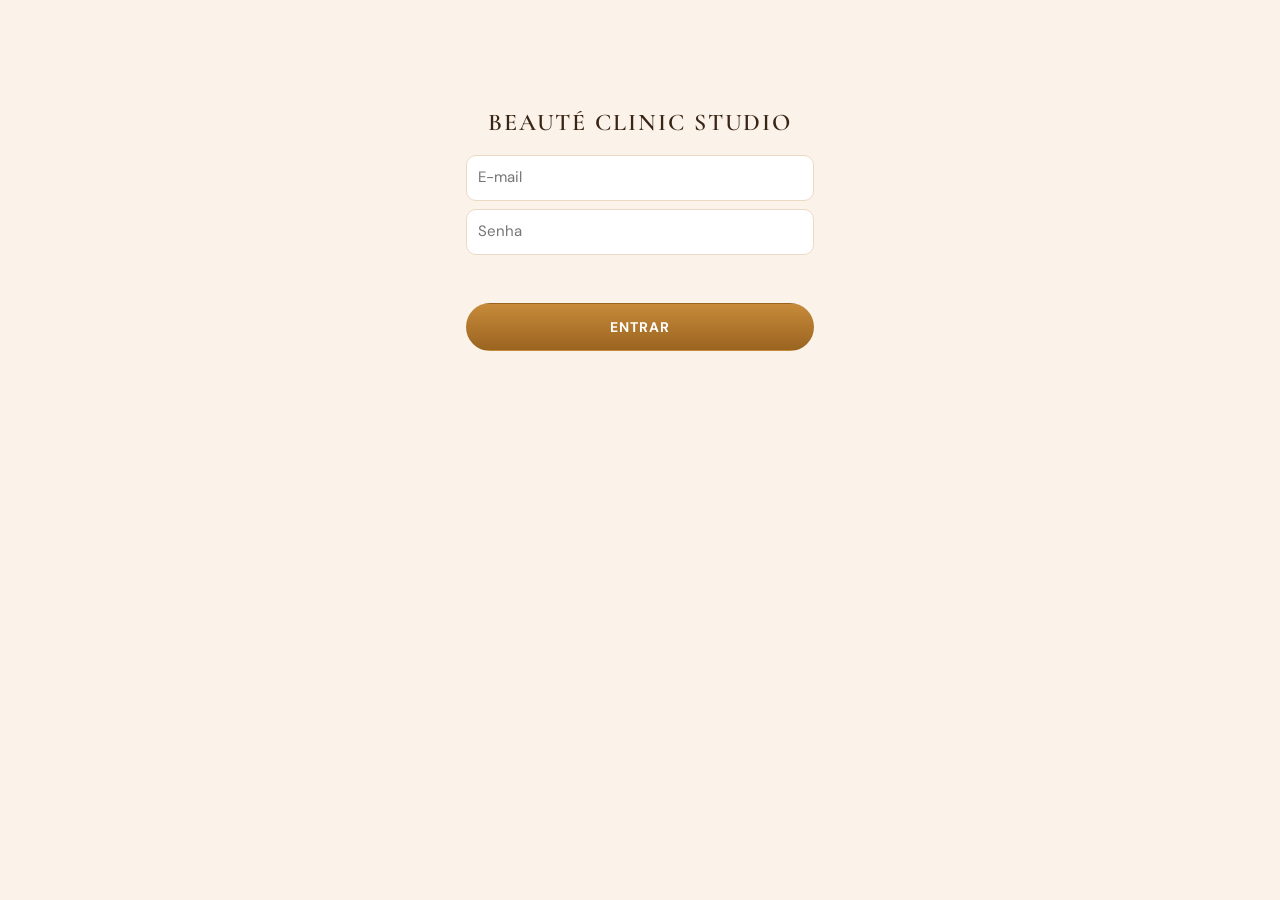
==== admin.html @ 740d7604 "Rename admin.hltm. to admin.html" ====
<!doctype html>
<html lang="pt-BR">
<head>
<meta charset="utf-8">
<meta name="viewport" content="width=device-width,initial-scale=1,viewport-fit=cover">
<meta name="robots" content="noindex">
<title>Painel — Beauté Clinic Studio</title>
<link href="https://fonts.googleapis.com/css2?family=Cormorant+Garamond:wght@500;600&family=DM+Sans:wght@400;500;700&display=swap" rel="stylesheet">
<style>
:root{--bg:#fbf3ea;--card:#fffaf4;--gold:#b87a2b;--gold2:#8f5a1a;--ink:#3a2414;--mut:#7a6a5c;--line:#ecd9c3}
*{box-sizing:border-box}
body{margin:0;background:var(--bg);color:var(--ink);font:15px/1.45 'DM Sans',system-ui,sans-serif;padding-bottom:40px}
.wrap{max-width:680px;margin:auto;padding:0 14px}
header{display:flex;justify-content:space-between;align-items:center;padding:calc(14px + env(safe-area-inset-top)) 14px 12px;border-bottom:1px solid var(--line);max-width:680px;margin:auto}
.brand{font:600 22px 'Cormorant Garamond',Georgia,serif;letter-spacing:.06em;text-transform:uppercase}
h1{font:600 32px 'Cormorant Garamond',Georgia,serif;margin:16px 0 4px}
.tag{color:var(--mut)}
.chips{display:flex;gap:8px;overflow-x:auto;padding:6px 0 12px}
.chip{flex:none;border:1px solid var(--line);background:#fff;color:var(--gold2);padding:8px 14px;border-radius:99px;font:inherit;font-weight:700;cursor:pointer}
.chip.on{background:linear-gradient(#c78a3a,#9a6420);color:#fff;border-color:transparent}
.lbl{margin:16px 0 6px;font-size:12px;font-weight:700;letter-spacing:.08em;text-transform:uppercase;color:var(--mut)}
.card{background:var(--card);border:1px solid var(--line);border-radius:14px;padding:12px;margin-bottom:10px}
.top{display:flex;justify-content:space-between;gap:8px;align-items:baseline}
.time{font:600 22px 'Cormorant Garamond',Georgia,serif}
.badge{font-size:11px;font-weight:700;letter-spacing:.06em;text-transform:uppercase;padding:3px 9px;border-radius:99px;background:#eee}
.s-pending{background:#fde9c9;color:#8a5200}.s-confirmed{background:#d9efd9;color:#1f6b2a}.s-completed{background:#dde8f7;color:#254a80}.s-cancelled,.s-no_show{background:#f6d9d6;color:#9a2a20}
.card h3{margin:2px 0;font-size:15px}
.card p{margin:2px 0;color:var(--mut);font-size:13px}
.acts{display:flex;gap:6px;flex-wrap:wrap;margin-top:8px}
.btn{border:1px solid var(--gold);background:transparent;color:var(--gold2);padding:7px 12px;border-radius:99px;font:inherit;font-weight:700;font-size:12px;cursor:pointer;text-decoration:none;display:inline-block}
.btn.fill{background:linear-gradient(#c78a3a,#9a6420);color:#fff;border-color:transparent}
.btn.red{color:#9a2a20;border-color:#d9a09a}
input{width:100%;border:1px solid var(--line);border-radius:10px;padding:12px;font:inherit;background:#fff;margin-bottom:10px;color:var(--ink)}
.login{max-width:380px;margin:12vh auto 0;padding:0 16px}
.err{color:#b3261e;font-size:13px;min-height:18px}
</style>
</head>
<body>
<div id="app"></div>
<script>
const CFG = {
  url: 'https://cjymokyremilztjhgjvy.supabase.co',
  key: 'sb_publishable_aZ_HFtjCQDa1gzYo07OndQ_aHAFgxaF'
};
const $ = s => document.querySelector(s);
const esc = s => String(s ?? '').replace(/[&<>"']/g, c => ({'&':'&amp;','<':'&lt;','>':'&gt;','"':'&quot;',"'":'&#39;'}[c]));
const brl = c => (c / 100).toLocaleString('pt-BR', {style:'currency', currency:'BRL', minimumFractionDigits: c % 100 ? 2 : 0});
const hm = t => new Date(t).toLocaleTimeString('pt-BR', {hour:'2-digit', minute:'2-digit'});
const LBL = {pending:'Pendente', confirmed:'Confirmado', completed:'Concluído', cancelled:'Cancelado', no_show:'Faltou'};
let T = null, ME = null, V = 'pend', DATA = [], CL = [], Q = '';
try { T = JSON.parse(localStorage.getItem('bcs_session')); } catch (e) {}

async function api(path, opt = {}) {
  const r = await fetch(CFG.url + path, {...opt, headers: {apikey: CFG.key, 'Content-Type': 'application/json', ...(T ? {Authorization: 'Bearer ' + T.access_token} : {}), ...(opt.headers || {})}});
  if (r.status === 401 && T) { logout(); throw new Error('Sessão expirada. Entre novamente.'); }
  const d = await r.json().catch(() => null);
  if (!r.ok) throw new Error((d && (d.message || d.msg || d.error_description)) || 'Erro de conexão');
  return d;
}
function logout() { T = null; ME = null; try { localStorage.removeItem('bcs_session'); } catch (e) {} loginView(); }

function loginView(msg) {
  $('#app').innerHTML = `<div class="login"><div class="brand" style="text-align:center;margin-bottom:18px">Beauté Clinic Studio</div>
    <input id="em" type="email" placeholder="E-mail" autocomplete="username">
    <input id="pw" type="password" placeholder="Senha" autocomplete="current-password" onkeydown="if(event.key==='Enter')login()">
    <div class="err" id="err">${esc(msg || '')}</div>
    <button class="btn fill" style="width:100%;padding:13px;font-size:14px" onclick="login()">Entrar</button></div>`;
}
async function login() {
  $('#err').textContent = '';
  try {
    const d = await api('/auth/v1/token?grant_type=password', {method: 'POST', body: JSON.stringify({email: $('#em').value.trim(), password: $('#pw').value})});
    T = {access_token: d.access_token, uid: d.user.id};
    try { localStorage.setItem('bcs_session', JSON.stringify(T)); } catch (e) {}
    await boot();
  } catch (e) { $('#err').textContent = /invalid/i.test(e.message) ? 'E-mail ou senha incorretos.' : e.message; T = null; }
}
async function boot() {
  try {
    const m = await api(`/rest/v1/studio_members?select=studio_id,display_name,studios(name)&user_id=eq.${T.uid}&active=eq.true`);
    if (!m.length) throw new Error('Este usuário não faz parte de nenhum studio.');
    ME = m[0];
    await load(); render();
  } catch (e) { if (T) { logout(); loginView(e.message); } }
}
async function load() {
  if (V === 'cli') { CL = await api('/rest/v1/clients?select=id,full_name,phone,email&order=full_name.asc'); return; }
  const t0 = new Date(); t0.setHours(0, 0, 0, 0);
  const d = n => new Date(t0.getTime() + n * 864e5).toISOString();
  const q = {pend: `&status=eq.pending&starts_at=gte.${d(0)}`, hoje: `&starts_at=gte.${d(0)}&starts_at=lt.${d(1)}`, prox: `&starts_at=gte.${d(0)}&starts_at=lt.${d(14)}`}[V];
  DATA = await api(`/rest/v1/appointments?select=id,studio_id,starts_at,ends_at,status,price_cents,client_note,clients(full_name,phone),services(name),professionals(name)${q}&order=starts_at.asc`);
}
async function go(v) { V = v; try { await load(); } catch (e) { alert(e.message); } render(); }
async function setSt(id, st) {
  if (st === 'cancelled' && !confirm('Cancelar este agendamento?')) return;
  const a = DATA.find(x => x.id === id);
  try {
    await api('/rest/v1/appointments?id=eq.' + id, {method: 'PATCH', headers: {Prefer: 'return=minimal'}, body: JSON.stringify({status: st})});
    if (st === 'completed') await api('/rest/v1/financial_entries', {method: 'POST', headers: {Prefer: 'return=minimal'}, body: JSON.stringify({studio_id: a.studio_id, appointment_id: id, description: ((a.services || {}).name || 'Atendimento') + ' — ' + ((a.clients || {}).full_name || ''), amount_cents: a.price_cents, direction: 'income', paid_at: new Date().toISOString()})});
    await load(); render();
  } catch (e) { alert(e.message); }
}
const waLink = p => { const d = String(p || '').replace(/\D/g, ''); return d ? 'https://wa.me/' + (d.length <= 11 ? '55' + d : d) : ''; };

function card(a) {
  const c = a.clients || {}, w = waLink(c.phone);
  const acts = {pending: [['confirmed','Confirmar','fill'], ['cancelled','Cancelar','red']], confirmed: [['completed','Concluir','fill'], ['no_show','Faltou',''], ['cancelled','Cancelar','red']]}[a.status] || [];
  return `<div class="card"><div class="top"><span class="time">${hm(a.starts_at)} – ${hm(a.ends_at)}</span><span class="badge s-${a.status}">${LBL[a.status]}</span></div>
    <h3>${esc((a.services || {}).name)}</h3>
    <p><b>${esc(c.full_name)}</b> · ${esc(c.phone)}</p>
    <p>${esc((a.professionals || {}).name || 'Sem profissional')} · ${brl(a.price_cents)}</p>
    ${a.client_note ? `<p>Obs.: ${esc(a.client_note)}</p>` : ''}
    <div class="acts">${acts.map(x => `<button class="btn ${x[2]}" onclick="setSt('${a.id}','${x[0]}')">${x[1]}</button>`).join('')}${w ? `<a class="btn" href="${w}" target="_blank" rel="noopener">WhatsApp</a>` : ''}</div></div>`;
}
function agenda() {
  if (!DATA.length) return '<p class="tag">Nenhum agendamento aqui.</p>';
  let last = '', h = '';
  for (const a of DATA) {
    const day = new Date(a.starts_at).toLocaleDateString('pt-BR', {weekday:'long', day:'2-digit', month:'long'});
    if (day !== last) { h += `<div class="lbl">${esc(day)}</div>`; last = day; }
    h += card(a);
  }
  return h;
}
function clients() {
  const q = Q.toLowerCase(), list = CL.filter(c => (c.full_name + ' ' + (c.phone || '')).toLowerCase().includes(q));
  return `<input placeholder="Buscar cliente" value="${esc(Q)}" oninput="Q=this.value;renderList()"><div id="cl">${clList(list)}</div>`;
}
const clList = list => list.length ? list.map(c => { const w = waLink(c.phone); return `<div class="card"><div class="top"><h3>${esc(c.full_name)}</h3>${w ? `<a class="btn" href="${w}" target="_blank" rel="noopener">WhatsApp</a>` : ''}</div><p>${esc(c.phone || '')} ${esc(c.email || '')}</p></div>`; }).join('') : '<p class="tag">Nenhuma cliente encontrada.</p>';
function renderList() { const q = Q.toLowerCase(); $('#cl').innerHTML = clList(CL.filter(c => (c.full_name + ' ' + (c.phone || '')).toLowerCase().includes(q))); }

function render() {
  const tabs = [['pend','Pendentes'], ['hoje','Hoje'], ['prox','Próximos 14 dias'], ['cli','Clientes']];
  $('#app').innerHTML = `<header><div class="brand">${esc((ME.studios || {}).name || 'Studio')}</div><button class="btn" onclick="logout()">Sair</button></header>
    <div class="wrap"><h1>Olá, ${esc(ME.display_name)}</h1>
    <div class="chips">${tabs.map(t => `<button class="chip ${V === t[0] ? 'on' : ''}" onclick="go('${t[0]}')">${t[1]}</button>`).join('')}</div>
    ${V === 'cli' ? clients() : agenda()}</div>`;
}
if (T) boot(); else loginView();
</script>
</body>
</html>

<!doctype html>
<html lang="pt-BR">
<head>
<meta charset="utf-8">
<meta name="viewport" content="width=device-width,initial-scale=1,viewport-fit=cover">
<title>Beauté Clinic Studio</title>
<link href="https://fonts.googleapis.com/css2?family=Cormorant+Garamond:wght@500;600&family=DM+Sans:wght@400;500;700&display=swap" rel="stylesheet">
<style>
:root{--bg:#fbf3ea;--card:#fffaf4;--gold:#b87a2b;--gold2:#8f5a1a;--ink:#3a2414;--mut:#7a6a5c;--line:#ecd9c3;--rose:#d9776f}
*{box-sizing:border-box}
body{margin:0;background:var(--bg);color:var(--ink);font:15px/1.45 'DM Sans',system-ui,sans-serif;padding-bottom:calc(92px + env(safe-area-inset-bottom))}
.wrap{max-width:560px;margin:auto;padding:0 14px}
header{text-align:center;padding:calc(18px + env(safe-area-inset-top)) 0 10px;border-bottom:1px solid var(--line)}
.brand{font:600 24px 'Cormorant Garamond',Georgia,serif;letter-spacing:.08em;text-transform:uppercase}
h1{font:600 38px 'Cormorant Garamond',Georgia,serif;text-align:center;margin:18px 0 4px}
.tag{text-align:center;color:var(--mut);margin:0 0 14px}
.chips{display:flex;gap:8px;overflow-x:auto;padding:4px 0 10px}
.chip{flex:none;border:1px solid var(--line);background:#fff;color:var(--gold2);padding:8px 16px;border-radius:99px;font:inherit;font-weight:700;cursor:pointer}
.chip.on{background:linear-gradient(#c78a3a,#9a6420);color:#fff;border-color:transparent}
.by{border:1px solid var(--line);border-radius:12px;padding:8px 12px;text-align:center;font-size:13px;margin-bottom:12px}
.by b{color:var(--rose)}
.card{display:flex;gap:12px;background:var(--card);border:1px solid var(--line);border-radius:14px;padding:10px;margin-bottom:10px}
.card img,.ph{width:84px;height:84px;border-radius:10px;object-fit:cover;flex:none;background:linear-gradient(135deg,#f3dcc0,#e9c79c)}
.b{flex:1;min-width:0}
.card h3{margin:0 0 2px;font-size:14px;letter-spacing:.05em;text-transform:uppercase}
.card p{margin:0 0 6px;color:var(--mut);font-size:13px}
.row{display:flex;align-items:center;justify-content:space-between;gap:8px;padding:4px 0}
.pr small{display:block;font-size:10px;letter-spacing:.08em;color:var(--mut);text-transform:uppercase}
.pr b{color:var(--gold2);font-size:20px}
.btn{border:1px solid var(--gold);background:transparent;color:var(--gold2);padding:8px 14px;border-radius:99px;font:inherit;font-weight:700;font-size:12px;letter-spacing:.06em;cursor:pointer;text-transform:uppercase;text-decoration:none;display:inline-block}
.btn.fill{background:linear-gradient(#c78a3a,#9a6420);color:#fff;border-color:transparent;width:100%;padding:13px;font-size:14px;margin-top:6px}
.btn:disabled{opacity:.5}
.note{background:#f6e6d3;border-radius:12px;padding:12px;font-size:13px;color:var(--mut);margin:6px 0 14px}
nav{position:fixed;left:0;right:0;bottom:0;background:#fffaf4;border-top:1px solid var(--line);display:flex;justify-content:space-around;align-items:center;padding:8px 8px calc(8px + env(safe-area-inset-bottom))}
nav button{background:none;border:0;font:inherit;font-size:11px;font-weight:700;letter-spacing:.06em;text-transform:uppercase;color:var(--mut);padding:8px 10px;cursor:pointer}
nav button.on{color:var(--gold2)}
nav .cta{background:linear-gradient(#c78a3a,#9a6420);color:#fff;border-radius:99px;padding:12px 22px}
.ov{position:fixed;inset:0;background:rgba(40,24,10,.5);display:flex;align-items:flex-end;justify-content:center;z-index:9}
.sheet{background:var(--bg);width:100%;max-width:560px;max-height:92vh;overflow:auto;border-radius:20px 20px 0 0;padding:20px 16px calc(20px + env(safe-area-inset-bottom));position:relative}
.sheet h3{margin:0 0 2px;font:600 26px 'Cormorant Garamond',Georgia,serif;padding-right:30px}
.x{position:absolute;right:12px;top:8px;border:0;background:none;font-size:28px;color:var(--mut);cursor:pointer}
.lbl{margin:14px 0 6px;font-size:12px;font-weight:700;letter-spacing:.08em;text-transform:uppercase;color:var(--mut)}
.grid{display:flex;flex-wrap:wrap;gap:8px}
.opt{border:1px solid var(--line);background:#fff;border-radius:10px;padding:8px 12px;font:inherit;color:var(--ink);cursor:pointer;text-align:center;min-width:64px}
.opt.on{background:var(--gold);color:#fff;border-color:var(--gold)}
input,textarea{width:100%;border:1px solid var(--line);border-radius:10px;padding:11px;font:inherit;background:#fff;margin-bottom:8px;color:var(--ink)}
.err{color:#b3261e;font-size:13px;margin:8px 0}
.pro{display:flex;gap:12px;align-items:center;background:var(--card);border:1px solid var(--line);border-radius:14px;padding:12px;margin-bottom:10px}
.pro h3{margin:0;font:600 22px 'Cormorant Garamond',Georgia,serif}
.av{width:64px;height:64px;border-radius:50%;object-fit:cover;background:linear-gradient(135deg,#e9c79c,#c78a3a);color:#fff;display:flex;align-items:center;justify-content:center;font:600 26px 'Cormorant Garamond',serif;flex:none}
</style>
</head>
<body>
<div id="app"></div>
<div id="sheet"></div>
<script>
// ====== PREENCHA ESTAS 2 LINHAS (Supabase > Project Settings > API) ======
const CFG = {
  url: 'https://cjymokyremilztjhgjvy.supabase.co',
  key: 'sb_publishable_aZ_HFtjCQDa1gzYo07OndQ_aHAFgxaF', // chave pública. NUNCA use a secret/service_role
  slug: 'beaute-clinic-studio'
};
// =========================================================================

const $ = s => document.querySelector(s);
const esc = s => String(s ?? '').replace(/[&<>"']/g, c => ({'&':'&amp;','<':'&lt;','>':'&gt;','"':'&quot;',"'":'&#39;'}[c]));
const brl = c => (c / 100).toLocaleString('pt-BR', {style:'currency', currency:'BRL', minimumFractionDigits: c % 100 ? 2 : 0});
const hm = t => new Date(t).toLocaleTimeString('pt-BR', {hour:'2-digit', minute:'2-digit'});
const fmtDT = t => new Date(t).toLocaleString('pt-BR', {weekday:'long', day:'2-digit', month:'long', hour:'2-digit', minute:'2-digit'});
let D = null, S = {cat:null, sub:null, tab:'s', view:'s'}, B = null;

async function rpc(fn, args) {
  const r = await fetch(CFG.url + '/rest/v1/rpc/' + fn, {
    method: 'POST',
    headers: {'Content-Type':'application/json', apikey: CFG.key, ...(CFG.key.startsWith('eyJ') ? {Authorization: 'Bearer ' + CFG.key} : {})},
    body: JSON.stringify(args)
  });
  const d = await r.json().catch(() => null);
  if (!r.ok) throw new Error((d && d.message) || 'Erro de conexão');
  return d;
}

const offersOf = id => D.offers.filter(o => o.service_id === id);
const proById = id => D.professionals.find(p => p.id === id);
const wa = () => D.studio.whatsapp_number ? 'https://wa.me/' + D.studio.whatsapp_number.replace(/\D/g, '') : null;

async function init() {
  if (CFG.url.startsWith('COLE')) {
    $('#app').innerHTML = '<div class="wrap"><p class="note">Abra o arquivo index.html e preencha CFG.url e CFG.key no começo do script.</p></div>';
    return;
  }
  try {
    D = await rpc('public_get_catalog', {p_slug: CFG.slug});
    if (!D) throw new Error('Studio não encontrado.');
  } catch (e) {
    $('#app').innerHTML = '<div class="wrap"><p class="err">Não foi possível carregar: ' + esc(e.message) + '</p></div>';
    return;
  }
  render();
}

function price(s) {
  const o = offersOf(s.id);
  if (!o.length) return '<small>Indisponível</small>';
  const p = o.map(x => x.price_cents), mn = Math.min(...p);
  const from = o.some(x => x.price_is_from) || Math.max(...p) > mn;
  return `<div class="pr">${from ? '<small>A partir de</small>' : ''}<b>${brl(mn)}</b></div>`;
}
function row(s, label) {
  const ok = offersOf(s.id).length;
  return `<div class="row">${label ? `<span>${esc(label)}</span>` : ''}${price(s)}${ok ? `<button class="btn" onclick="openBooking('${s.id}')">Agendar</button>` : ''}</div>`;
}
function cards(svcs) {
  const groups = {}, order = [];
  svcs.forEach(s => {
    const k = s.group_name || s.id;
    if (!groups[k]) { groups[k] = []; order.push(k); }
    groups[k].push(s);
  });
  return order.map(k => {
    const g = groups[k], f = g[0], multi = g.length > 1;
    const img = f.image_url ? `<img src="${esc(f.image_url)}" alt="" loading="lazy">` : '<div class="ph"></div>';
    return `<div class="card">${img}<div class="b"><h3>${esc(f.group_name || f.name)}</h3>${f.description ? `<p>${esc(f.description)}</p>` : ''}${g.map(s => row(s, multi ? s.variant_label : '')).join('')}</div></div>`;
  }).join('');
}
function proCard(p) {
  const av = p.photo_url ? `<img class="av" src="${esc(p.photo_url)}" alt="">` : `<div class="av">${esc((p.name || '?')[0])}</div>`;
  const yrs = p.experience_years ? ` · ${p.experience_years} anos de profissão` : '';
  return `<div class="pro">${av}<div class="b"><h3>${esc(p.name)}</h3><small style="color:var(--gold2);font-weight:700">${esc(p.title || '')}${yrs}</small>${p.bio ? `<p style="margin:4px 0 0;font-size:13px;color:var(--mut)">${esc(p.bio)}</p>` : ''}</div></div>`;
}
function contact() {
  const s = D.studio, w = wa();
  const items = [w && `<p><a href="${w}">WhatsApp</a></p>`, s.phone && `<p>${esc(s.phone)}</p>`, s.instagram_handle && `<p>@${esc(s.instagram_handle.replace('@', ''))}</p>`].filter(Boolean);
  return `<h1>Contato</h1><div class="card"><div class="b">${items.join('') || '<p>Em breve.</p>'}</div></div>`;
}
const nav = () => `<nav>
  <button class="${S.view === 's' ? 'on' : ''}" onclick="S.view='s';render()">Serviços</button>
  <button class="cta" onclick="${wa() ? `location.href='${wa()}'` : `S.view='s';render();scrollTo(0,0)`}">Agendar</button>
  <button class="${S.view === 't' ? 'on' : ''}" onclick="S.view='t';render()">Equipe</button>
  <button class="${S.view === 'c' ? 'on' : ''}" onclick="S.view='c';render()">Contato</button></nav>`;

function render() {
  const top = D.categories.filter(c => !c.parent_id);
  if (!S.cat || !top.find(c => c.id === S.cat)) S.cat = top[0] && top[0].id;
  const st = D.studio;
  let h = `<header><div class="brand">${st.logo_url ? `<img src="${esc(st.logo_url)}" alt="${esc(st.name)}" style="height:48px">` : esc(st.name)}</div></header><div class="wrap">`;
  if (S.view === 's' && top.length) {
    const cat = top.find(c => c.id === S.cat), kids = D.categories.filter(c => c.parent_id === cat.id);
    const sub = kids.length ? (kids.find(k => k.id === S.sub) || kids[0]) : null, scope = sub || cat;
    const svcs = D.services.filter(s => s.category_id === scope.id);
    const pids = [...new Set(svcs.flatMap(s => offersOf(s.id).map(o => o.professional_id)))];
    const pros = pids.map(proById).filter(Boolean);
    h += `<h1>${esc(cat.name)}</h1><p class="tag">${esc(cat.tagline || '')}</p>`;
    if (top.length > 1) h += `<div class="chips">${top.map(c => `<button class="chip ${c.id === cat.id ? 'on' : ''}" onclick="S.cat='${c.id}';S.sub=null;S.tab='s';render()">${esc(c.name)}</button>`).join('')}</div>`;
    if (kids.length) h += `<div class="chips">${kids.map(k => `<button class="chip ${k.id === scope.id ? 'on' : ''}" onclick="S.sub='${k.id}';render()">${esc(k.name)}</button>`).join('')}</div>`;
    else h += `<div class="chips"><button class="chip ${S.tab === 's' ? 'on' : ''}" onclick="S.tab='s';render()">Serviços</button><button class="chip ${S.tab === 'p' ? 'on' : ''}" onclick="S.tab='p';render()">Profissionais</button></div>`;
    if (pros.length) h += `<div class="by">Atendimento realizado por ${pros.map(p => `<b>${esc(p.name)}</b>`).join(' e ')}</div>`;
    h += (!kids.length && S.tab === 'p') ? pros.map(proCard).join('') : (svcs.length ? cards(svcs) : '<p class="tag">Em breve.</p>');
    if (cat.notice) h += `<div class="note"><b>IMPORTANTE</b><br>${esc(cat.notice)}</div>`;
  } else if (S.view === 't') h += '<h1>Equipe</h1>' + D.professionals.map(proCard).join('');
  else if (S.view === 'c') h += contact();
  $('#app').innerHTML = h + '</div>' + nav();
}

// ---------- Agendamento ----------
function openBooking(id) {
  const svc = D.services.find(s => s.id === id), offs = offersOf(id);
  B = {svc, offs, prof: offs.length === 1 ? offs[0].professional_id : null, date: null, slots: null, slot: null, name: '', phone: '', note: '', err: '', loading: false, busy: false, done: false};
  sheet();
}
const closeB = () => { B = null; sheet(); };
function pickProf(id) { B.prof = id; B.date = null; B.slots = null; B.slot = null; B.err = ''; sheet(); }
async function pickDate(d) {
  B.date = d; B.slot = null; B.slots = null; B.loading = true; sheet();
  try {
    const r = await rpc('public_get_available_slots', {p_slug: CFG.slug, p_professional_id: B.prof, p_service_id: B.svc.id, p_date: d});
    B.slots = r.map(x => x.slot_start);
  } catch (e) { B.err = e.message; }
  B.loading = false; sheet();
}
function days() {
  const a = [], t = new Date();
  for (let i = 0; i < 14; i++) {
    const d = new Date(t.getFullYear(), t.getMonth(), t.getDate() + i);
    const v = `${d.getFullYear()}-${String(d.getMonth() + 1).padStart(2, '0')}-${String(d.getDate()).padStart(2, '0')}`;
    a.push({v, l: d.toLocaleDateString('pt-BR', {weekday:'short', day:'2-digit'}).replace('.', '')});
  }
  return a;
}
async function submit() {
  B.err = ''; B.busy = true; sheet();
  try {
    await rpc('public_create_booking', {p_slug: CFG.slug, p_professional_id: B.prof, p_service_id: B.svc.id, p_starts_at: B.slot, p_client_name: B.name, p_client_phone: B.phone, p_note: B.note || null});
    B.done = true;
  } catch (e) {
    const m = e.message; B.busy = false;
    if (/horário/i.test(m)) { B.slot = null; await pickDate(B.date); }
    B.err = m;
  }
  if (B) { B.busy = false; sheet(); }
}
function sheet() {
  if (!B) { $('#sheet').innerHTML = ''; return; }
  const s = B.svc;
  let h = '<div class="ov" onclick="if(event.target===this)closeB()"><div class="sheet"><button class="x" onclick="closeB()">×</button>';
  if (B.done) {
    const w = wa();
    $('#sheet').innerHTML = h + `<h3>Pedido enviado ✦</h3><p>Recebemos seu pedido de <b>${esc(s.name)}</b> para ${esc(fmtDT(B.slot))}. O studio vai confirmar com você pelo WhatsApp.</p>${w ? `<a class="btn" href="${w}">Falar no WhatsApp</a> ` : ''}<button class="btn" onclick="closeB()">Fechar</button></div></div>`;
    return;
  }
  h += `<h3>${esc(s.name)}</h3>`;
  if (B.offs.length > 1) h += '<div class="lbl">Profissional</div><div class="grid">' + B.offs.map(o => `<button class="opt ${o.professional_id === B.prof ? 'on' : ''}" onclick="pickProf('${o.professional_id}')">${esc((proById(o.professional_id) || {}).name)}<br><small>${brl(o.price_cents)}</small></button>`).join('') + '</div>';
  if (B.prof) {
    h += '<div class="lbl">Dia</div><div class="grid">' + days().map(d => `<button class="opt ${d.v === B.date ? 'on' : ''}" onclick="pickDate('${d.v}')">${d.l}</button>`).join('') + '</div>';
    if (B.loading) h += '<p class="tag">Buscando horários…</p>';
    else if (B.slots) h += '<div class="lbl">Horário</div>' + (B.slots.length ? `<div class="grid">${B.slots.map(t => `<button class="opt ${t === B.slot ? 'on' : ''}" onclick="B.slot='${t}';sheet()">${hm(t)}</button>`).join('')}</div>` : '<p class="tag">Sem horários neste dia.</p>');
  }
  if (B.slot) h += `<div class="lbl">Seus dados</div>
    <input placeholder="Seu nome" value="${esc(B.name)}" oninput="B.name=this.value">
    <input placeholder="WhatsApp com DDD" inputmode="tel" value="${esc(B.phone)}" oninput="B.phone=this.value">
    <textarea rows="2" placeholder="Observação (opcional)" oninput="B.note=this.value">${esc(B.note)}</textarea>
    <button class="btn fill" ${B.busy ? 'disabled' : ''} onclick="submit()">Confirmar agendamento</button>`;
  if (B.err) h += `<p class="err">${esc(B.err)}</p>`;
  $('#sheet').innerHTML = h + '</div></div>';
}
init();
</script>
</body>
</html>
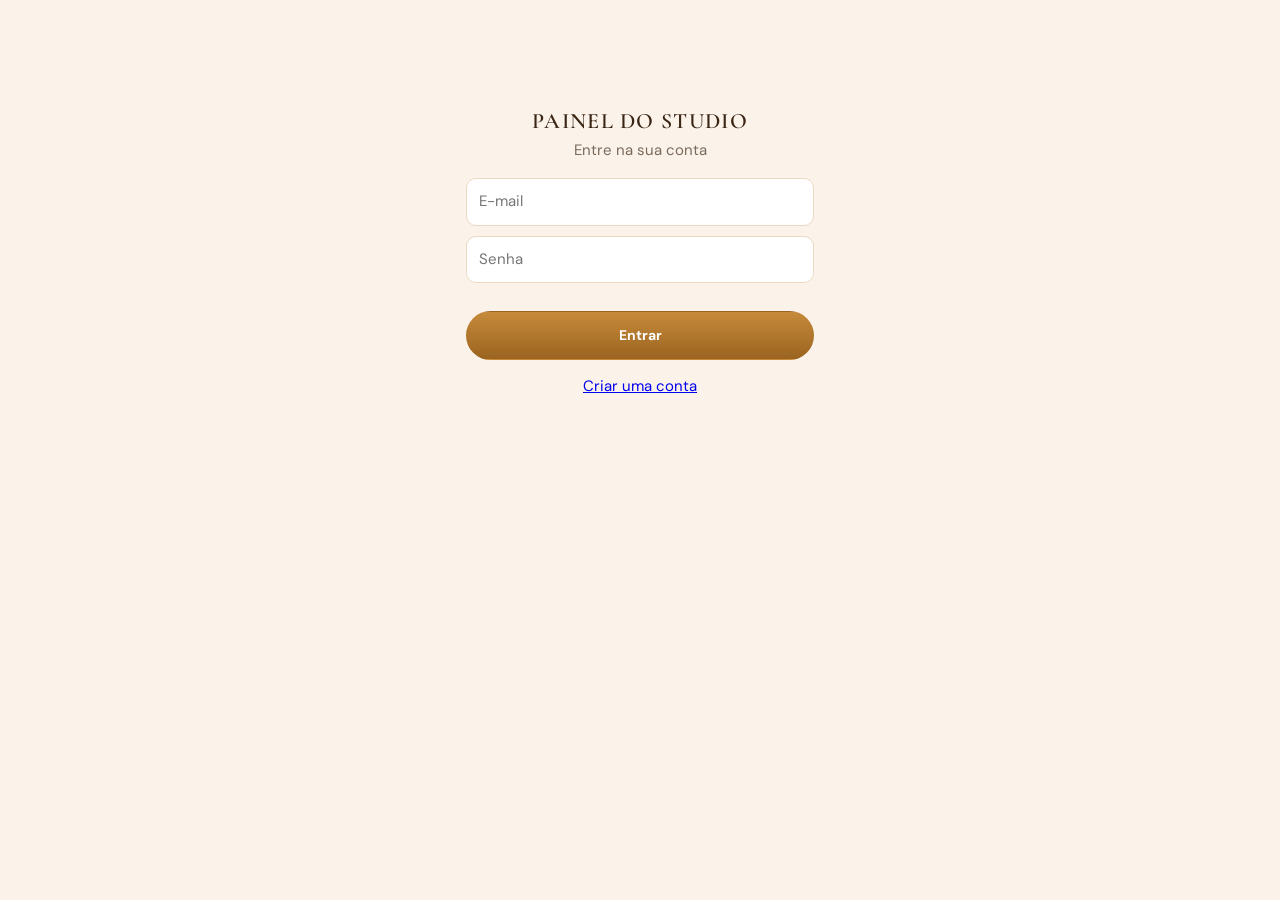
==== commit b74416c3: "Change title and update login view text" ====
--- a/admin.html
+++ b/admin.html
@@ -4,7 +4,7 @@
 <meta charset="utf-8">
 <meta name="viewport" content="width=device-width,initial-scale=1,viewport-fit=cover">
 <meta name="robots" content="noindex">
-<title>Painel — Beauté Clinic Studio</title>
+<title>Painel do Studio</title>
 <link href="https://fonts.googleapis.com/css2?family=Cormorant+Garamond:wght@500;600&family=DM+Sans:wght@400;500;700&display=swap" rel="stylesheet">
 <style>
 :root{--bg:#fbf3ea;--card:#fffaf4;--gold:#b87a2b;--gold2:#8f5a1a;--ink:#3a2414;--mut:#7a6a5c;--line:#ecd9c3}
@@ -59,29 +59,55 @@
 }
 function logout() { T = null; ME = null; try { localStorage.removeItem('bcs_session'); } catch (e) {} loginView(); }
 
+let MODE = 'in';
 function loginView(msg) {
-  $('#app').innerHTML = `<div class="login"><div class="brand" style="text-align:center;margin-bottom:18px">Beauté Clinic Studio</div>
+  const up = MODE === 'up';
+  $('#app').innerHTML = `<div class="login"><div class="brand" style="text-align:center;margin-bottom:6px">Painel do Studio</div>
+    <p class="tag" style="text-align:center;margin:0 0 16px">${up ? 'Crie sua conta e teste grátis por 14 dias' : 'Entre na sua conta'}</p>
     <input id="em" type="email" placeholder="E-mail" autocomplete="username">
-    <input id="pw" type="password" placeholder="Senha" autocomplete="current-password" onkeydown="if(event.key==='Enter')login()">
+    <input id="pw" type="password" placeholder="Senha${up ? ' (mínimo 6 caracteres)' : ''}" autocomplete="${up ? 'new-password' : 'current-password'}" onkeydown="if(event.key==='Enter')login()">
     <div class="err" id="err">${esc(msg || '')}</div>
-    <button class="btn fill" style="width:100%;padding:13px;font-size:14px" onclick="login()">Entrar</button></div>`;
+    <button class="btn fill" style="width:100%;padding:13px;font-size:14px" onclick="login()">${up ? 'Criar conta' : 'Entrar'}</button>
+    <p class="tag" style="text-align:center;margin-top:16px"><a href="#" onclick="MODE='${up ? 'in' : 'up'}';loginView();return false">${up ? 'Já tenho conta' : 'Criar uma conta'}</a></p></div>`;
 }
 async function login() {
   $('#err').textContent = '';
+  const body = JSON.stringify({email: $('#em').value.trim(), password: $('#pw').value});
   try {
-    const d = await api('/auth/v1/token?grant_type=password', {method: 'POST', body: JSON.stringify({email: $('#em').value.trim(), password: $('#pw').value})});
+    const d = await api(MODE === 'up' ? '/auth/v1/signup' : '/auth/v1/token?grant_type=password', {method: 'POST', body});
+    if (!d.access_token) { MODE = 'in'; loginView('Enviamos um e-mail de confirmação. Confirme e depois entre aqui.'); return; }
     T = {access_token: d.access_token, uid: d.user.id};
     try { localStorage.setItem('bcs_session', JSON.stringify(T)); } catch (e) {}
     await boot();
-  } catch (e) { $('#err').textContent = /invalid/i.test(e.message) ? 'E-mail ou senha incorretos.' : e.message; T = null; }
+  } catch (e) {
+    $('#err').textContent = /invalid/i.test(e.message) ? 'E-mail ou senha incorretos.' : /already|registered/i.test(e.message) ? 'Este e-mail já tem conta. Use "Já tenho conta".' : e.message;
+    T = null;
+  }
 }
 async function boot() {
   try {
-    const m = await api(`/rest/v1/studio_members?select=studio_id,display_name,studios(name)&user_id=eq.${T.uid}&active=eq.true`);
-    if (!m.length) throw new Error('Este usuário não faz parte de nenhum studio.');
+    const m = await api(`/rest/v1/studio_members?select=studio_id,display_name,studios(name,slug)&user_id=eq.${T.uid}&active=eq.true`);
+    if (!m.length) { onboard(); return; }
     ME = m[0];
     await load(); render();
   } catch (e) { if (T) { logout(); loginView(e.message); } }
+}
+const slugify = x => x.toLowerCase().normalize('NFD').replace(/[\u0300-\u036f]/g, '').replace(/[^a-z0-9]+/g, '-').replace(/^-+|-+$/g, '').slice(0, 40);
+function onboard() {
+  $('#app').innerHTML = `<header><div class="brand">Novo studio</div><button class="btn" onclick="logout()">Sair</button></header>
+    <div class="wrap"><h1>Vamos criar seu studio</h1><p class="tag">Leva menos de um minuto. O teste grátis dura 14 dias.</p>
+    <div class="lbl">Nome do studio</div><input id="sn" placeholder="Ex.: Studio Bella" oninput="$('#ss').value=slugify(this.value)">
+    <div class="lbl">Endereço do seu site</div><input id="ss" placeholder="studio-bella" oninput="this.value=slugify(this.value)">
+    <p class="tag" style="font-size:13px;margin:-4px 0 10px">${esc(location.origin)}/?studio=<b>endereço</b></p>
+    <div class="lbl">Seu nome</div><input id="sm" placeholder="Como as clientes vão te ver">
+    <div class="err" id="oe"></div><button class="btn fill" style="width:100%;padding:13px;font-size:14px" onclick="createStudio()">Criar meu studio</button></div>`;
+}
+async function createStudio() {
+  $('#oe').textContent = '';
+  try {
+    await api('/rest/v1/rpc/create_studio_for_current_user', {method: 'POST', body: JSON.stringify({studio_name: $('#sn').value, studio_slug: $('#ss').value, owner_display_name: $('#sm').value})});
+    await boot();
+  } catch (e) { $('#oe').textContent = e.message; }
 }
 async function load() {
   if (V === 'cli') { CL = await api('/rest/v1/clients?select=id,full_name,phone,email&order=full_name.asc'); return; }
@@ -132,7 +158,7 @@
 function render() {
   const tabs = [['pend','Pendentes'], ['hoje','Hoje'], ['prox','Próximos 14 dias'], ['cli','Clientes']];
   $('#app').innerHTML = `<header><div class="brand">${esc((ME.studios || {}).name || 'Studio')}</div><button class="btn" onclick="logout()">Sair</button></header>
-    <div class="wrap"><h1>Olá, ${esc(ME.display_name)}</h1>
+    <div class="wrap"><h1>Olá, ${esc(ME.display_name)}</h1><p class="tag" style="margin:0 0 6px;font-size:13px">Seu site: <a href="${esc(location.origin)}/?studio=${esc((ME.studios || {}).slug)}" target="_blank" rel="noopener">${esc(location.origin)}/?studio=${esc((ME.studios || {}).slug)}</a></p>
     <div class="chips">${tabs.map(t => `<button class="chip ${V === t[0] ? 'on' : ''}" onclick="go('${t[0]}')">${t[1]}</button>`).join('')}</div>
     ${V === 'cli' ? clients() : agenda()}</div>`;
 }
@@ -140,233 +166,3 @@
 </script>
 </body>
 </html>
-
-<!doctype html>
-<html lang="pt-BR">
-<head>
-<meta charset="utf-8">
-<meta name="viewport" content="width=device-width,initial-scale=1,viewport-fit=cover">
-<title>Beauté Clinic Studio</title>
-<link href="https://fonts.googleapis.com/css2?family=Cormorant+Garamond:wght@500;600&family=DM+Sans:wght@400;500;700&display=swap" rel="stylesheet">
-<style>
-:root{--bg:#fbf3ea;--card:#fffaf4;--gold:#b87a2b;--gold2:#8f5a1a;--ink:#3a2414;--mut:#7a6a5c;--line:#ecd9c3;--rose:#d9776f}
-*{box-sizing:border-box}
-body{margin:0;background:var(--bg);color:var(--ink);font:15px/1.45 'DM Sans',system-ui,sans-serif;padding-bottom:calc(92px + env(safe-area-inset-bottom))}
-.wrap{max-width:560px;margin:auto;padding:0 14px}
-header{text-align:center;padding:calc(18px + env(safe-area-inset-top)) 0 10px;border-bottom:1px solid var(--line)}
-.brand{font:600 24px 'Cormorant Garamond',Georgia,serif;letter-spacing:.08em;text-transform:uppercase}
-h1{font:600 38px 'Cormorant Garamond',Georgia,serif;text-align:center;margin:18px 0 4px}
-.tag{text-align:center;color:var(--mut);margin:0 0 14px}
-.chips{display:flex;gap:8px;overflow-x:auto;padding:4px 0 10px}
-.chip{flex:none;border:1px solid var(--line);background:#fff;color:var(--gold2);padding:8px 16px;border-radius:99px;font:inherit;font-weight:700;cursor:pointer}
-.chip.on{background:linear-gradient(#c78a3a,#9a6420);color:#fff;border-color:transparent}
-.by{border:1px solid var(--line);border-radius:12px;padding:8px 12px;text-align:center;font-size:13px;margin-bottom:12px}
-.by b{color:var(--rose)}
-.card{display:flex;gap:12px;background:var(--card);border:1px solid var(--line);border-radius:14px;padding:10px;margin-bottom:10px}
-.card img,.ph{width:84px;height:84px;border-radius:10px;object-fit:cover;flex:none;background:linear-gradient(135deg,#f3dcc0,#e9c79c)}
-.b{flex:1;min-width:0}
-.card h3{margin:0 0 2px;font-size:14px;letter-spacing:.05em;text-transform:uppercase}
-.card p{margin:0 0 6px;color:var(--mut);font-size:13px}
-.row{display:flex;align-items:center;justify-content:space-between;gap:8px;padding:4px 0}
-.pr small{display:block;font-size:10px;letter-spacing:.08em;color:var(--mut);text-transform:uppercase}
-.pr b{color:var(--gold2);font-size:20px}
-.btn{border:1px solid var(--gold);background:transparent;color:var(--gold2);padding:8px 14px;border-radius:99px;font:inherit;font-weight:700;font-size:12px;letter-spacing:.06em;cursor:pointer;text-transform:uppercase;text-decoration:none;display:inline-block}
-.btn.fill{background:linear-gradient(#c78a3a,#9a6420);color:#fff;border-color:transparent;width:100%;padding:13px;font-size:14px;margin-top:6px}
-.btn:disabled{opacity:.5}
-.note{background:#f6e6d3;border-radius:12px;padding:12px;font-size:13px;color:var(--mut);margin:6px 0 14px}
-nav{position:fixed;left:0;right:0;bottom:0;background:#fffaf4;border-top:1px solid var(--line);display:flex;justify-content:space-around;align-items:center;padding:8px 8px calc(8px + env(safe-area-inset-bottom))}
-nav button{background:none;border:0;font:inherit;font-size:11px;font-weight:700;letter-spacing:.06em;text-transform:uppercase;color:var(--mut);padding:8px 10px;cursor:pointer}
-nav button.on{color:var(--gold2)}
-nav .cta{background:linear-gradient(#c78a3a,#9a6420);color:#fff;border-radius:99px;padding:12px 22px}
-.ov{position:fixed;inset:0;background:rgba(40,24,10,.5);display:flex;align-items:flex-end;justify-content:center;z-index:9}
-.sheet{background:var(--bg);width:100%;max-width:560px;max-height:92vh;overflow:auto;border-radius:20px 20px 0 0;padding:20px 16px calc(20px + env(safe-area-inset-bottom));position:relative}
-.sheet h3{margin:0 0 2px;font:600 26px 'Cormorant Garamond',Georgia,serif;padding-right:30px}
-.x{position:absolute;right:12px;top:8px;border:0;background:none;font-size:28px;color:var(--mut);cursor:pointer}
-.lbl{margin:14px 0 6px;font-size:12px;font-weight:700;letter-spacing:.08em;text-transform:uppercase;color:var(--mut)}
-.grid{display:flex;flex-wrap:wrap;gap:8px}
-.opt{border:1px solid var(--line);background:#fff;border-radius:10px;padding:8px 12px;font:inherit;color:var(--ink);cursor:pointer;text-align:center;min-width:64px}
-.opt.on{background:var(--gold);color:#fff;border-color:var(--gold)}
-input,textarea{width:100%;border:1px solid var(--line);border-radius:10px;padding:11px;font:inherit;background:#fff;margin-bottom:8px;color:var(--ink)}
-.err{color:#b3261e;font-size:13px;margin:8px 0}
-.pro{display:flex;gap:12px;align-items:center;background:var(--card);border:1px solid var(--line);border-radius:14px;padding:12px;margin-bottom:10px}
-.pro h3{margin:0;font:600 22px 'Cormorant Garamond',Georgia,serif}
-.av{width:64px;height:64px;border-radius:50%;object-fit:cover;background:linear-gradient(135deg,#e9c79c,#c78a3a);color:#fff;display:flex;align-items:center;justify-content:center;font:600 26px 'Cormorant Garamond',serif;flex:none}
-</style>
-</head>
-<body>
-<div id="app"></div>
-<div id="sheet"></div>
-<script>
-// ====== PREENCHA ESTAS 2 LINHAS (Supabase > Project Settings > API) ======
-const CFG = {
-  url: 'https://cjymokyremilztjhgjvy.supabase.co',
-  key: 'sb_publishable_aZ_HFtjCQDa1gzYo07OndQ_aHAFgxaF', // chave pública. NUNCA use a secret/service_role
-  slug: 'beaute-clinic-studio'
-};
-// =========================================================================
-
-const $ = s => document.querySelector(s);
-const esc = s => String(s ?? '').replace(/[&<>"']/g, c => ({'&':'&amp;','<':'&lt;','>':'&gt;','"':'&quot;',"'":'&#39;'}[c]));
-const brl = c => (c / 100).toLocaleString('pt-BR', {style:'currency', currency:'BRL', minimumFractionDigits: c % 100 ? 2 : 0});
-const hm = t => new Date(t).toLocaleTimeString('pt-BR', {hour:'2-digit', minute:'2-digit'});
-const fmtDT = t => new Date(t).toLocaleString('pt-BR', {weekday:'long', day:'2-digit', month:'long', hour:'2-digit', minute:'2-digit'});
-let D = null, S = {cat:null, sub:null, tab:'s', view:'s'}, B = null;
-
-async function rpc(fn, args) {
-  const r = await fetch(CFG.url + '/rest/v1/rpc/' + fn, {
-    method: 'POST',
-    headers: {'Content-Type':'application/json', apikey: CFG.key, ...(CFG.key.startsWith('eyJ') ? {Authorization: 'Bearer ' + CFG.key} : {})},
-    body: JSON.stringify(args)
-  });
-  const d = await r.json().catch(() => null);
-  if (!r.ok) throw new Error((d && d.message) || 'Erro de conexão');
-  return d;
-}
-
-const offersOf = id => D.offers.filter(o => o.service_id === id);
-const proById = id => D.professionals.find(p => p.id === id);
-const wa = () => D.studio.whatsapp_number ? 'https://wa.me/' + D.studio.whatsapp_number.replace(/\D/g, '') : null;
-
-async function init() {
-  if (CFG.url.startsWith('COLE')) {
-    $('#app').innerHTML = '<div class="wrap"><p class="note">Abra o arquivo index.html e preencha CFG.url e CFG.key no começo do script.</p></div>';
-    return;
-  }
-  try {
-    D = await rpc('public_get_catalog', {p_slug: CFG.slug});
-    if (!D) throw new Error('Studio não encontrado.');
-  } catch (e) {
-    $('#app').innerHTML = '<div class="wrap"><p class="err">Não foi possível carregar: ' + esc(e.message) + '</p></div>';
-    return;
-  }
-  render();
-}
-
-function price(s) {
-  const o = offersOf(s.id);
-  if (!o.length) return '<small>Indisponível</small>';
-  const p = o.map(x => x.price_cents), mn = Math.min(...p);
-  const from = o.some(x => x.price_is_from) || Math.max(...p) > mn;
-  return `<div class="pr">${from ? '<small>A partir de</small>' : ''}<b>${brl(mn)}</b></div>`;
-}
-function row(s, label) {
-  const ok = offersOf(s.id).length;
-  return `<div class="row">${label ? `<span>${esc(label)}</span>` : ''}${price(s)}${ok ? `<button class="btn" onclick="openBooking('${s.id}')">Agendar</button>` : ''}</div>`;
-}
-function cards(svcs) {
-  const groups = {}, order = [];
-  svcs.forEach(s => {
-    const k = s.group_name || s.id;
-    if (!groups[k]) { groups[k] = []; order.push(k); }
-    groups[k].push(s);
-  });
-  return order.map(k => {
-    const g = groups[k], f = g[0], multi = g.length > 1;
-    const img = f.image_url ? `<img src="${esc(f.image_url)}" alt="" loading="lazy">` : '<div class="ph"></div>';
-    return `<div class="card">${img}<div class="b"><h3>${esc(f.group_name || f.name)}</h3>${f.description ? `<p>${esc(f.description)}</p>` : ''}${g.map(s => row(s, multi ? s.variant_label : '')).join('')}</div></div>`;
-  }).join('');
-}
-function proCard(p) {
-  const av = p.photo_url ? `<img class="av" src="${esc(p.photo_url)}" alt="">` : `<div class="av">${esc((p.name || '?')[0])}</div>`;
-  const yrs = p.experience_years ? ` · ${p.experience_years} anos de profissão` : '';
-  return `<div class="pro">${av}<div class="b"><h3>${esc(p.name)}</h3><small style="color:var(--gold2);font-weight:700">${esc(p.title || '')}${yrs}</small>${p.bio ? `<p style="margin:4px 0 0;font-size:13px;color:var(--mut)">${esc(p.bio)}</p>` : ''}</div></div>`;
-}
-function contact() {
-  const s = D.studio, w = wa();
-  const items = [w && `<p><a href="${w}">WhatsApp</a></p>`, s.phone && `<p>${esc(s.phone)}</p>`, s.instagram_handle && `<p>@${esc(s.instagram_handle.replace('@', ''))}</p>`].filter(Boolean);
-  return `<h1>Contato</h1><div class="card"><div class="b">${items.join('') || '<p>Em breve.</p>'}</div></div>`;
-}
-const nav = () => `<nav>
-  <button class="${S.view === 's' ? 'on' : ''}" onclick="S.view='s';render()">Serviços</button>
-  <button class="cta" onclick="${wa() ? `location.href='${wa()}'` : `S.view='s';render();scrollTo(0,0)`}">Agendar</button>
-  <button class="${S.view === 't' ? 'on' : ''}" onclick="S.view='t';render()">Equipe</button>
-  <button class="${S.view === 'c' ? 'on' : ''}" onclick="S.view='c';render()">Contato</button></nav>`;
-
-function render() {
-  const top = D.categories.filter(c => !c.parent_id);
-  if (!S.cat || !top.find(c => c.id === S.cat)) S.cat = top[0] && top[0].id;
-  const st = D.studio;
-  let h = `<header><div class="brand">${st.logo_url ? `<img src="${esc(st.logo_url)}" alt="${esc(st.name)}" style="height:48px">` : esc(st.name)}</div></header><div class="wrap">`;
-  if (S.view === 's' && top.length) {
-    const cat = top.find(c => c.id === S.cat), kids = D.categories.filter(c => c.parent_id === cat.id);
-    const sub = kids.length ? (kids.find(k => k.id === S.sub) || kids[0]) : null, scope = sub || cat;
-    const svcs = D.services.filter(s => s.category_id === scope.id);
-    const pids = [...new Set(svcs.flatMap(s => offersOf(s.id).map(o => o.professional_id)))];
-    const pros = pids.map(proById).filter(Boolean);
-    h += `<h1>${esc(cat.name)}</h1><p class="tag">${esc(cat.tagline || '')}</p>`;
-    if (top.length > 1) h += `<div class="chips">${top.map(c => `<button class="chip ${c.id === cat.id ? 'on' : ''}" onclick="S.cat='${c.id}';S.sub=null;S.tab='s';render()">${esc(c.name)}</button>`).join('')}</div>`;
-    if (kids.length) h += `<div class="chips">${kids.map(k => `<button class="chip ${k.id === scope.id ? 'on' : ''}" onclick="S.sub='${k.id}';render()">${esc(k.name)}</button>`).join('')}</div>`;
-    else h += `<div class="chips"><button class="chip ${S.tab === 's' ? 'on' : ''}" onclick="S.tab='s';render()">Serviços</button><button class="chip ${S.tab === 'p' ? 'on' : ''}" onclick="S.tab='p';render()">Profissionais</button></div>`;
-    if (pros.length) h += `<div class="by">Atendimento realizado por ${pros.map(p => `<b>${esc(p.name)}</b>`).join(' e ')}</div>`;
-    h += (!kids.length && S.tab === 'p') ? pros.map(proCard).join('') : (svcs.length ? cards(svcs) : '<p class="tag">Em breve.</p>');
-    if (cat.notice) h += `<div class="note"><b>IMPORTANTE</b><br>${esc(cat.notice)}</div>`;
-  } else if (S.view === 't') h += '<h1>Equipe</h1>' + D.professionals.map(proCard).join('');
-  else if (S.view === 'c') h += contact();
-  $('#app').innerHTML = h + '</div>' + nav();
-}
-
-// ---------- Agendamento ----------
-function openBooking(id) {
-  const svc = D.services.find(s => s.id === id), offs = offersOf(id);
-  B = {svc, offs, prof: offs.length === 1 ? offs[0].professional_id : null, date: null, slots: null, slot: null, name: '', phone: '', note: '', err: '', loading: false, busy: false, done: false};
-  sheet();
-}
-const closeB = () => { B = null; sheet(); };
-function pickProf(id) { B.prof = id; B.date = null; B.slots = null; B.slot = null; B.err = ''; sheet(); }
-async function pickDate(d) {
-  B.date = d; B.slot = null; B.slots = null; B.loading = true; sheet();
-  try {
-    const r = await rpc('public_get_available_slots', {p_slug: CFG.slug, p_professional_id: B.prof, p_service_id: B.svc.id, p_date: d});
-    B.slots = r.map(x => x.slot_start);
-  } catch (e) { B.err = e.message; }
-  B.loading = false; sheet();
-}
-function days() {
-  const a = [], t = new Date();
-  for (let i = 0; i < 14; i++) {
-    const d = new Date(t.getFullYear(), t.getMonth(), t.getDate() + i);
-    const v = `${d.getFullYear()}-${String(d.getMonth() + 1).padStart(2, '0')}-${String(d.getDate()).padStart(2, '0')}`;
-    a.push({v, l: d.toLocaleDateString('pt-BR', {weekday:'short', day:'2-digit'}).replace('.', '')});
-  }
-  return a;
-}
-async function submit() {
-  B.err = ''; B.busy = true; sheet();
-  try {
-    await rpc('public_create_booking', {p_slug: CFG.slug, p_professional_id: B.prof, p_service_id: B.svc.id, p_starts_at: B.slot, p_client_name: B.name, p_client_phone: B.phone, p_note: B.note || null});
-    B.done = true;
-  } catch (e) {
-    const m = e.message; B.busy = false;
-    if (/horário/i.test(m)) { B.slot = null; await pickDate(B.date); }
-    B.err = m;
-  }
-  if (B) { B.busy = false; sheet(); }
-}
-function sheet() {
-  if (!B) { $('#sheet').innerHTML = ''; return; }
-  const s = B.svc;
-  let h = '<div class="ov" onclick="if(event.target===this)closeB()"><div class="sheet"><button class="x" onclick="closeB()">×</button>';
-  if (B.done) {
-    const w = wa();
-    $('#sheet').innerHTML = h + `<h3>Pedido enviado ✦</h3><p>Recebemos seu pedido de <b>${esc(s.name)}</b> para ${esc(fmtDT(B.slot))}. O studio vai confirmar com você pelo WhatsApp.</p>${w ? `<a class="btn" href="${w}">Falar no WhatsApp</a> ` : ''}<button class="btn" onclick="closeB()">Fechar</button></div></div>`;
-    return;
-  }
-  h += `<h3>${esc(s.name)}</h3>`;
-  if (B.offs.length > 1) h += '<div class="lbl">Profissional</div><div class="grid">' + B.offs.map(o => `<button class="opt ${o.professional_id === B.prof ? 'on' : ''}" onclick="pickProf('${o.professional_id}')">${esc((proById(o.professional_id) || {}).name)}<br><small>${brl(o.price_cents)}</small></button>`).join('') + '</div>';
-  if (B.prof) {
-    h += '<div class="lbl">Dia</div><div class="grid">' + days().map(d => `<button class="opt ${d.v === B.date ? 'on' : ''}" onclick="pickDate('${d.v}')">${d.l}</button>`).join('') + '</div>';
-    if (B.loading) h += '<p class="tag">Buscando horários…</p>';
-    else if (B.slots) h += '<div class="lbl">Horário</div>' + (B.slots.length ? `<div class="grid">${B.slots.map(t => `<button class="opt ${t === B.slot ? 'on' : ''}" onclick="B.slot='${t}';sheet()">${hm(t)}</button>`).join('')}</div>` : '<p class="tag">Sem horários neste dia.</p>');
-  }
-  if (B.slot) h += `<div class="lbl">Seus dados</div>
-    <input placeholder="Seu nome" value="${esc(B.name)}" oninput="B.name=this.value">
-    <input placeholder="WhatsApp com DDD" inputmode="tel" value="${esc(B.phone)}" oninput="B.phone=this.value">
-    <textarea rows="2" placeholder="Observação (opcional)" oninput="B.note=this.value">${esc(B.note)}</textarea>
-    <button class="btn fill" ${B.busy ? 'disabled' : ''} onclick="submit()">Confirmar agendamento</button>`;
-  if (B.err) h += `<p class="err">${esc(B.err)}</p>`;
-  $('#sheet').innerHTML = h + '</div></div>';
-}
-init();
-</script>
-</body>
-</html>
